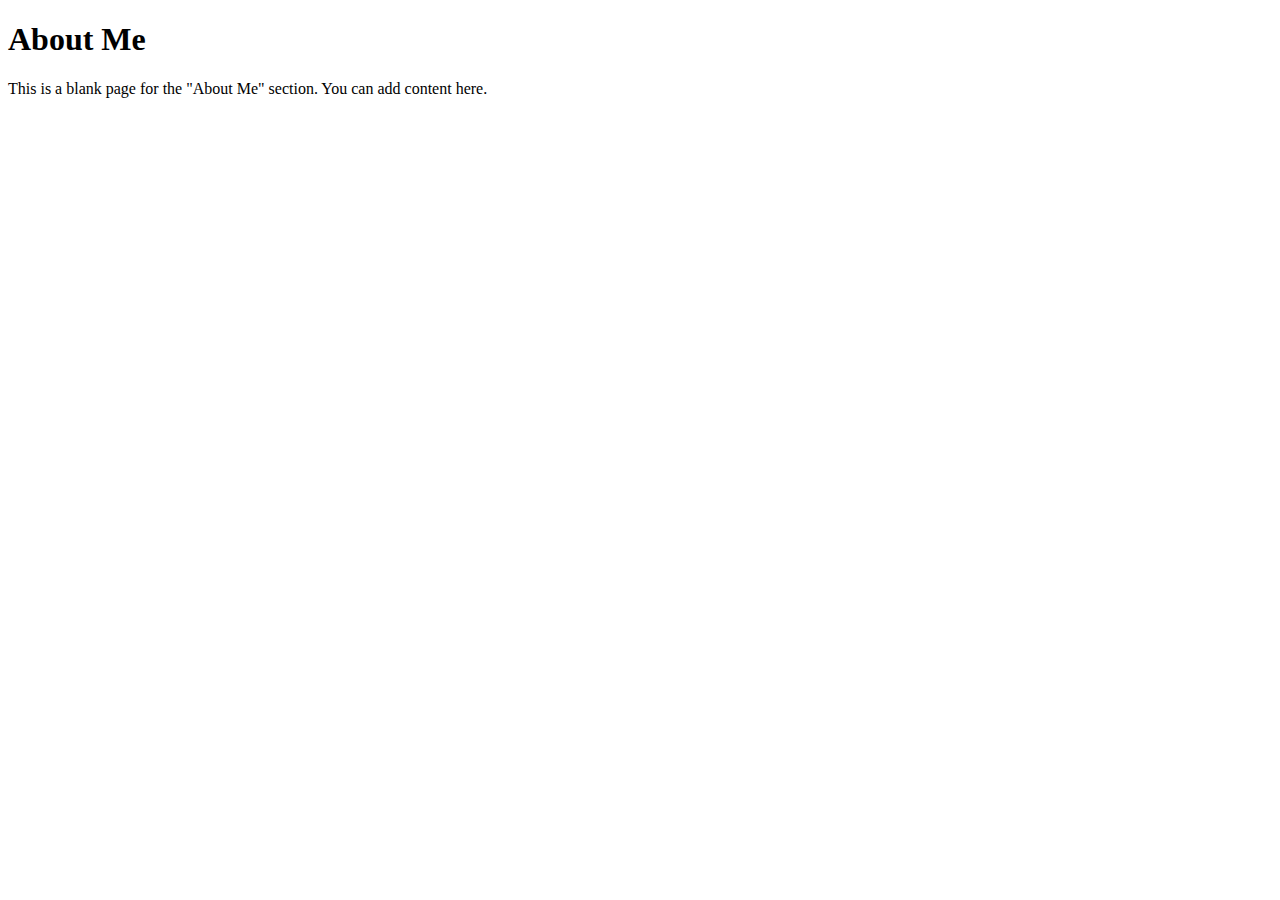
==== about.html @ 4448912f "first commit" ====
<!DOCTYPE html>
<html lang="en">
<head>
  <meta charset="UTF-8">
  <meta name="viewport" content="width=device-width, initial-scale=1.0">
  <title>About Me | Rachel Sadeh</title>
</head>
<body>
  <h1>About Me</h1>
  <p>This is a blank page for the "About Me" section. You can add content here.</p>
</body>
</html>
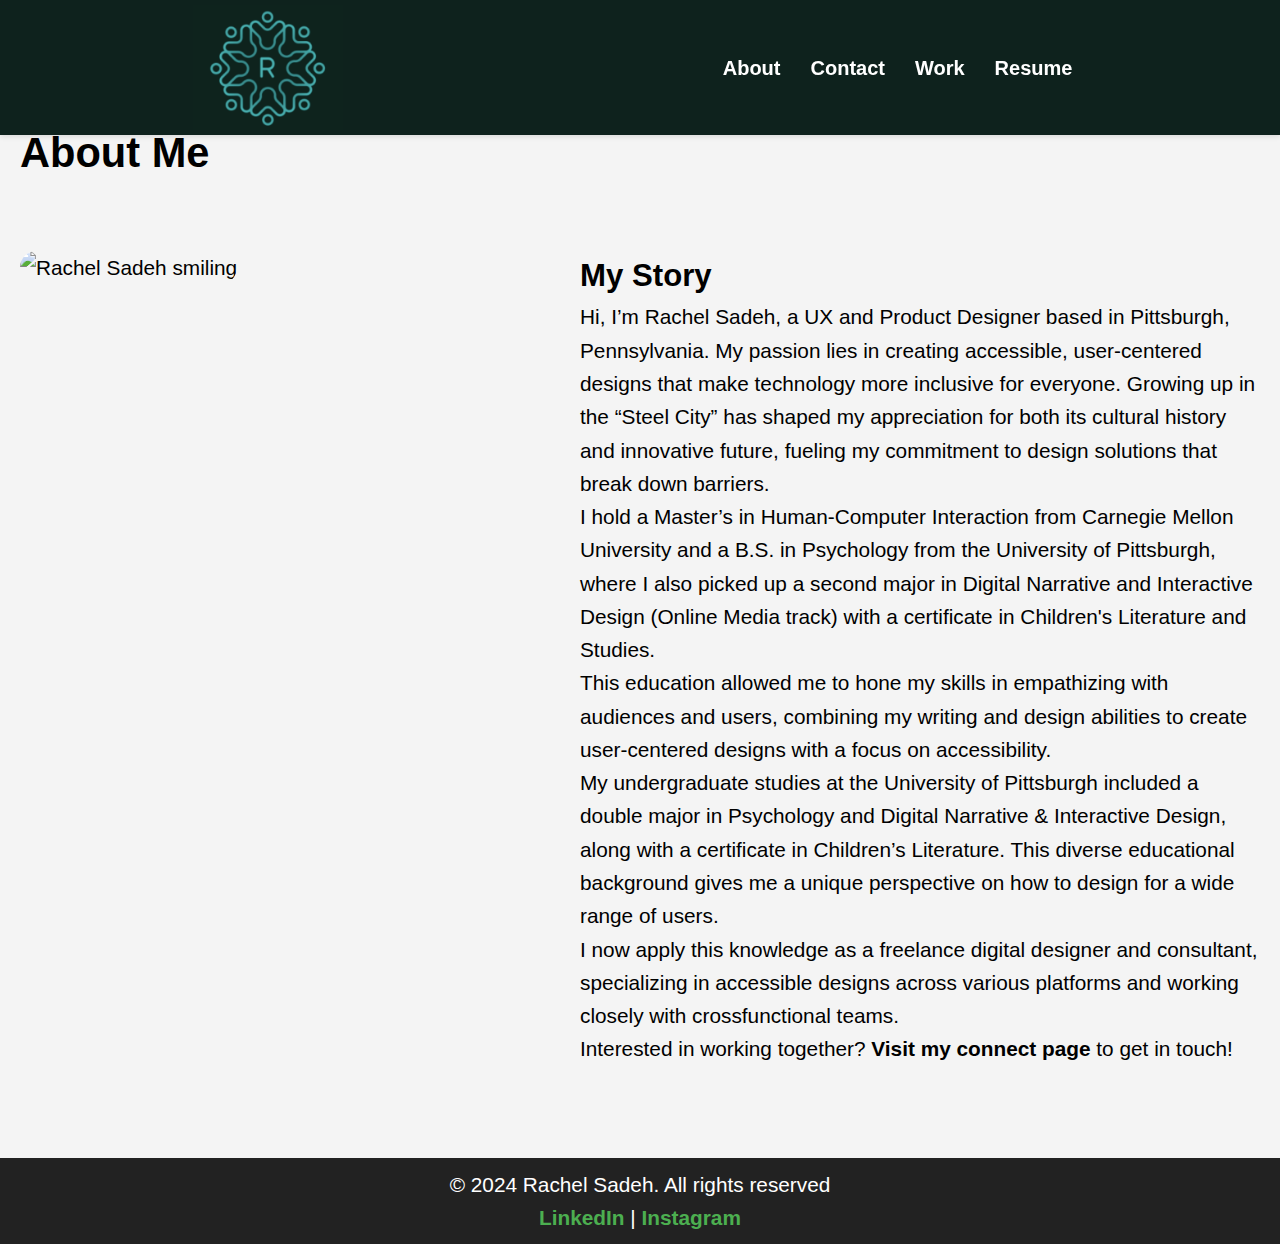
==== commit 0a7a1e15: "Commit 12/18/24" ====
--- a/about.html
+++ b/about.html
@@ -1,12 +1,111 @@
 <!DOCTYPE html>
 <html lang="en">
-<head>
-  <meta charset="UTF-8">
-  <meta name="viewport" content="width=device-width, initial-scale=1.0">
-  <title>About Me | Rachel Sadeh</title>
-</head>
-<body>
-  <h1>About Me</h1>
-  <p>This is a blank page for the "About Me" section. You can add content here.</p>
-</body>
+  <head>
+    <meta charset="UTF-8" />
+    <meta name="viewport" content="width=device-width, initial-scale=1.0" />
+    <title>About Me | Rachel Sadeh</title>
+    <link rel="stylesheet" href="styles.css" />
+  </head>
+  <body>
+    <!-- Header Section -->
+    <header class="main-header">
+      <a href="index.html" class="logo-container" aria-label="Go to homepage">
+        <img src="images/logo.png" alt="Rachel Sadeh Logo" class="logo" />
+      </a>
+      <nav id="main-nav" aria-label="Main Navigation">
+        <ul class="nav-links">
+          <li>
+            <a href="./about.html" aria-label="Go to About Me page">About</a>
+          </li>
+          <li>
+            <a href="./contact.html" aria-label="Go to Contact page">Contact</a>
+          </li>
+          <li>
+            <a href="#portfolio" aria-label="Go to Portfolio section">Work</a>
+          </li>
+          <li>
+            <a
+              href="./UX Design Resume Portfolio.pdf"
+              target="_blank"
+              aria-label="Download resume"
+              >Resume</a
+            >
+          </li>
+        </ul>
+      </nav>
+    </header>
+
+    <!-- Main Content -->
+    <main>
+      <h1>About Me</h1>
+      <section class="preface">
+        <div class="L-img-R-text">
+          <div class="l-img">
+            <img src="images/RS.png" alt="Rachel Sadeh smiling" />
+          </div>
+          <div class="r-text">
+            <h2>My Story</h2>
+            <p>
+              Hi, I’m Rachel Sadeh, a UX and Product Designer based in
+              Pittsburgh, Pennsylvania. My passion lies in creating accessible,
+              user-centered designs that make technology more inclusive for
+              everyone. Growing up in the “Steel City” has shaped my
+              appreciation for both its cultural history and innovative future,
+              fueling my commitment to design solutions that break down
+              barriers.
+            </p>
+            <p>
+              I hold a Master’s in Human-Computer Interaction from Carnegie
+              Mellon University and a B.S. in Psychology from the University of
+              Pittsburgh, where I also picked up a second major in Digital
+              Narrative and Interactive Design (Online Media track) with a
+              certificate in Children's Literature and Studies.
+            </p>
+            <p>
+              This education allowed me to hone my skills in empathizing with
+              audiences and users, combining my writing and design abilities to
+              create user-centered designs with a focus on accessibility.
+            </p>
+            <p>
+              My undergraduate studies at the University of Pittsburgh included
+              a double major in Psychology and Digital Narrative & Interactive
+              Design, along with a certificate in Children’s Literature. This
+              diverse educational background gives me a unique perspective on
+              how to design for a wide range of users.
+            </p>
+            <p>
+              I now apply this knowledge as a freelance digital designer and
+              consultant, specializing in accessible designs across various
+              platforms and working closely with crossfunctional teams.
+            </p>
+            <p>
+              Interested in working together?
+              <a href="./contact.html">Visit my connect page</a> to get in
+              touch!
+            </p>
+          </div>
+        </div>
+      </section>
+    </main>
+
+    <!-- Footer Section -->
+    <footer>
+      <p>&copy; 2024 Rachel Sadeh. All rights reserved</p>
+      <p>
+        <a
+          href="https://linkedin.com/in/rachel-sadeh"
+          target="_blank"
+          rel="noopener noreferrer"
+          >LinkedIn</a
+        >
+        |
+        <a
+          href="https://www.instagram.com/rachsadeh/?__d=1%2F"
+          target="_blank"
+          rel="noopener noreferrer"
+          >Instagram</a
+        >
+      </p>
+    </footer>
+  </body>
 </html>
--- a/styles.css
+++ b/styles.css
@@ -0,0 +1,373 @@
+/*resets browser defaults*/
+* {
+  margin: 0 auto;
+  padding: 0;
+  box-sizing: border-box;
+}
+
+/* adds smooth scroll effect to make the page section transitions more gently, also sets up for rems with font sizes*/
+html {
+  font-size: 100%;
+  scroll-behavior: smooth;
+}
+
+/* General Styles */
+body {
+  font-family: "Arial", sans-serif;
+  margin: 0;
+  padding: 0;
+  /* base font styling for legibility */
+  font-size: 1.3rem;
+  text-align: left;
+  line-height: 1.6;
+  box-sizing: border-box;
+
+  justify-content: center;
+  align-items: center;
+  height: 100vh;
+  background-color: #f4f4f4;
+
+  align-items: center; /* Vertically center the logo */
+  /* justify-content: flex-start; /* Align logo to the left */
+}
+
+/* general link styling */
+a {
+  color: var(--color-a);
+  font-weight: bold;
+  text-decoration: none;
+}
+
+a:hover {
+  text-decoration: underline;
+}
+
+header.main-header {
+  display: flex;
+  align-items: center; /* Vertically center the logo */
+  justify-content: flex-start; /* Align logo to the left */
+  position: fixed; /* Fix at the top of the screen */
+  top: 0;
+  left: 0;
+  width: 100%; /* Full width of the screen */
+  padding: 5px 20px; /* Further reduced padding for a shorter header */
+  background-color: #0e221d; /* Background color updated */
+  z-index: 100; /* Ensure it stays on top of other content */
+  box-shadow: 0 2px 5px rgba(0, 0, 0, 0.1); /* Optional: Add a shadow */
+}
+
+header .logo-container {
+  display: flex;
+  align-items: center;
+}
+
+.logo {
+  width: 150px; /* Adjust size as needed */
+  height: auto;
+  cursor: pointer; /* Changes cursor to indicate a clickable button */
+}
+
+/* Style the navigation */
+nav ul {
+  display: flex;
+  list-style: none;
+  margin-left: auto; /* Pushes the nav links to the right */
+  padding: 0;
+}
+
+nav ul li {
+  margin: 0 15px;
+}
+
+nav ul li a {
+  color: #fff; /* White text for links */
+  text-decoration: none;
+  font-size: 20px; /* Increased font size for header links */
+}
+
+/* Ensure proper spacing in the header */
+header .logo {
+  margin-right: 20px;
+}
+
+@media (max-width: 768px) {
+  .logo {
+    width: 100px; /* Adjust size for smaller screens */
+  }
+
+  nav ul {
+    flex-direction: column;
+    align-items: center;
+  }
+
+  nav ul li {
+    margin: 10px 0;
+  }
+
+  nav ul li a {
+    font-size: 22px; /* Larger font size for mobile screens */
+  }
+}
+
+main {
+  padding: 120px 20px 20px; /* Adjusted padding to avoid overlap with header */
+}
+
+/* Section Styles */
+section {
+  margin-bottom: 40px;
+}
+
+.project {
+  background: #f4f4f4;
+  padding: 15px;
+  margin-bottom: 20px;
+  border-radius: 5px;
+}
+
+.project h3 {
+  margin: 0;
+}
+
+/* Footer Styles */
+footer {
+  background: #222;
+  color: #fff;
+  text-align: center;
+  padding: 10px 0;
+}
+
+footer a {
+  color: #4caf50;
+  text-decoration: none;
+}
+
+.view-project-link {
+  display: inline-block;
+  padding: 10px 20px;
+  background-color: #333; /* Dark background color (match header/footer links color) */
+  color: white; /* White text */
+  text-align: center;
+  text-decoration: none; /* Remove underline */
+  border-radius: 5px; /* Rounded corners */
+  font-size: 16px;
+  transition: background-color 0.3s ease;
+}
+
+.view-project-link:hover {
+  background-color: #444; /* Darker shade on hover */
+}
+
+/* Style for the image container */
+.image-container {
+  display: flex;
+  justify-content: space-between; /* Space images evenly */
+  margin-top: 20px;
+}
+
+/* Style for the navigation bar */
+.nav-links {
+  list-style-type: none;
+  padding: 0;
+  margin: 0;
+  display: flex;
+}
+
+.nav-links li {
+  margin: 0 15px;
+}
+
+.nav-links a {
+  text-decoration: none;
+  color: #000;
+  font-weight: bold;
+}
+
+.nav-links a:hover {
+  color: #007bff;
+}
+
+/* Styling for the header */
+.main-header {
+  display: flex;
+  justify-content: space-between;
+  align-items: center;
+  padding: 20px;
+  background-color: #f8f9fa;
+}
+
+/* Project styling */
+.project {
+  margin: 20px 0;
+}
+
+.view-project-link {
+  color: #007bff;
+  text-decoration: none;
+}
+
+.view-project-link:hover {
+  text-decoration: underline;
+}
+
+.image-row img {
+  /* width: 150px;
+  height: auto;*/
+  border-radius: 5px;
+  justify-content: center;
+  margin-top: 20px;
+  width: 100%; /*Images fill the container equally*/
+  height: auto;
+  max-width: 200px; /*Ensure images have a max width*/
+}
+
+.row-pics {
+  width: 50%; /* Half the original width */
+  height: auto; /* Maintain aspect ratio */
+  display: inline-block; /* Ensure they align correctly in the row */
+  margin: 0; /* Remove default margins */
+  padding: 0; /* Remove any padding */
+}
+
+/* Style for the navigation bar */
+.nav-links {
+  list-style-type: none;
+  padding: 0;
+  margin: 0;
+  display: flex;
+}
+
+.nav-links li {
+  margin: 0 15px;
+}
+
+.nav-links a {
+  text-decoration: none;
+  color: white;
+  font-weight: bold;
+}
+
+.nav-links a:hover {
+  color: #007bff;
+}
+
+/* Styling for the header */
+.main-header {
+  display: flex;
+  justify-content: space-between;
+  align-items: center;
+  padding: 20px;
+  background-color: #f8f9fa;
+}
+
+/*.logo-container img {
+  width: 100px;
+}*/
+
+/* Project styling */
+.project {
+  margin: 20px 0;
+}
+
+.view-project-link {
+  color: #007bff;
+  text-decoration: none;
+}
+
+.view-project-link:hover {
+  text-decoration: underline;
+}
+
+.hero-image {
+  width: 100%; /* Makes the image take up the full width */
+  height: auto; /* Maintains the aspect ratio */
+  display: block; /* Removes any inline spacing */
+}
+
+html {
+  scroll-behavior: smooth;
+}
+
+/* preface sections of each page */
+
+.L-img-R-text {
+  padding-top: 4rem;
+  padding-bottom: 2rem;
+
+  display: flex;
+  flex-direction: row;
+  justify-content: center;
+  align-items: flex-start;
+}
+
+.l-img {
+  width: 40%;
+}
+
+.l-img > img {
+  width: 100%;
+  border-radius: 2rem;
+}
+
+.L-img-R-text > .r-text {
+  padding-left: 4rem;
+  width: 60%;
+  max-width: 48rem;
+}
+
+#testimonials {
+  padding: 50px 20px;
+  background-color: #f9f9f9;
+}
+
+.testimonials-container {
+  display: flex;
+  justify-content: space-between;
+  gap: 20px;
+  margin-top: 20px;
+}
+
+.testimonial {
+  flex: 1;
+  padding: 20px;
+  background-color: #ffffff;
+  box-shadow: 0 4px 6px rgba(0, 0, 0, 0.1);
+  border-radius: 8px;
+  text-align: center;
+}
+
+.testimonial p {
+  font-size: 1rem;
+  color: #333;
+  margin-bottom: 20px;
+}
+
+.testimonial-info {
+  display: flex;
+  align-items: center;
+  gap: 15px;
+  margin-top: 20px;
+}
+
+.testimonial-info img {
+  width: 100px;
+  height: 100px;
+  border-radius: 50%;
+  object-fit: cover;
+  border: 3px solid #ddd;
+}
+
+.person-details {
+  text-align: left;
+}
+
+.person-details strong {
+  font-size: 1rem;
+  color: #333;
+}
+
+.person-details p {
+  font-size: 0.8rem;
+  color: #666;
+  margin: 0;
+}
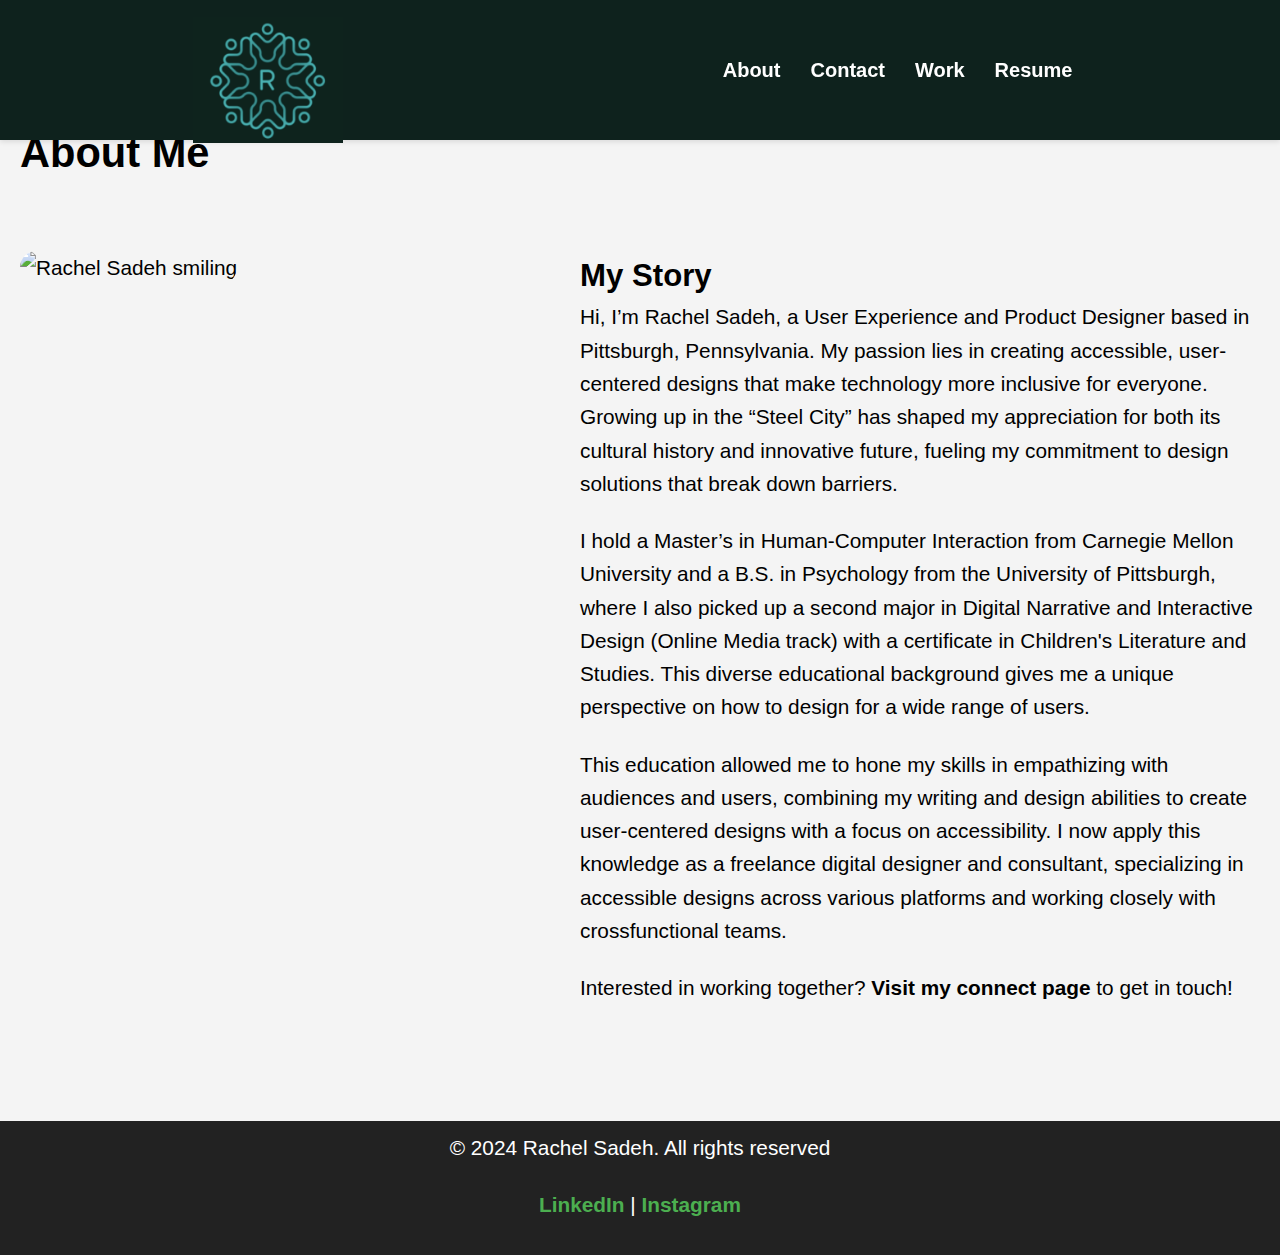
==== commit ead2af1e: "Commit 12/31/24" ====
--- a/about.html
+++ b/about.html
@@ -2,26 +2,38 @@
 <html lang="en">
   <head>
     <meta charset="UTF-8" />
+    <meta
+      name="description"
+      content="Portfolio of Rachel Sadeh, UX/UI Designer specializing in healthcare, assistive technologies, Human-AI interfaces, and accessibility."
+    />
     <meta name="viewport" content="width=device-width, initial-scale=1.0" />
-    <title>About Me | Rachel Sadeh</title>
+    <title>Contact | Rachel Sadeh</title>
+    <link rel="icon" href="icons/favicon-32x32.png" />
     <link rel="stylesheet" href="styles.css" />
   </head>
   <body>
     <!-- Header Section -->
-    <header class="main-header">
+    <header class="header">
       <a href="index.html" class="logo-container" aria-label="Go to homepage">
         <img src="images/logo.png" alt="Rachel Sadeh Logo" class="logo" />
       </a>
       <nav id="main-nav" aria-label="Main Navigation">
         <ul class="nav-links">
           <li>
-            <a href="./about.html" aria-label="Go to About Me page">About</a>
+            <a
+              href="about.html"
+              target="_blank"
+              aria-label="Go to About Me page"
+              >About</a
+            >
           </li>
-          <li>
+          <li class="Contact">
             <a href="./contact.html" aria-label="Go to Contact page">Contact</a>
           </li>
           <li>
-            <a href="#portfolio" aria-label="Go to Portfolio section">Work</a>
+            <a href="index.html#portfolio" aria-label="Go to Portfolio section"
+              >Work</a
+            >
           </li>
           <li>
             <a
@@ -46,12 +58,12 @@
           <div class="r-text">
             <h2>My Story</h2>
             <p>
-              Hi, I’m Rachel Sadeh, a UX and Product Designer based in
-              Pittsburgh, Pennsylvania. My passion lies in creating accessible,
-              user-centered designs that make technology more inclusive for
-              everyone. Growing up in the “Steel City” has shaped my
-              appreciation for both its cultural history and innovative future,
-              fueling my commitment to design solutions that break down
+              Hi, I’m Rachel Sadeh, a User Experience and Product Designer based
+              in Pittsburgh, Pennsylvania. My passion lies in creating
+              accessible, user-centered designs that make technology more
+              inclusive for everyone. Growing up in the “Steel City” has shaped
+              my appreciation for both its cultural history and innovative
+              future, fueling my commitment to design solutions that break down
               barriers.
             </p>
             <p>
@@ -59,25 +71,25 @@
               Mellon University and a B.S. in Psychology from the University of
               Pittsburgh, where I also picked up a second major in Digital
               Narrative and Interactive Design (Online Media track) with a
-              certificate in Children's Literature and Studies.
+              certificate in Children's Literature and Studies. This diverse
+              educational background gives me a unique perspective on how to
+              design for a wide range of users.
             </p>
             <p>
               This education allowed me to hone my skills in empathizing with
               audiences and users, combining my writing and design abilities to
-              create user-centered designs with a focus on accessibility.
+              create user-centered designs with a focus on accessibility. I now
+              apply this knowledge as a freelance digital designer and
+              consultant, specializing in accessible designs across various
+              platforms and working closely with crossfunctional teams.
             </p>
-            <p>
+            <!--<p>
               My undergraduate studies at the University of Pittsburgh included
               a double major in Psychology and Digital Narrative & Interactive
               Design, along with a certificate in Children’s Literature. This
               diverse educational background gives me a unique perspective on
               how to design for a wide range of users.
-            </p>
-            <p>
-              I now apply this knowledge as a freelance digital designer and
-              consultant, specializing in accessible designs across various
-              platforms and working closely with crossfunctional teams.
-            </p>
+            </p> -->
             <p>
               Interested in working together?
               <a href="./contact.html">Visit my connect page</a> to get in
--- a/styles.css
+++ b/styles.css
@@ -42,19 +42,33 @@
   text-decoration: underline;
 }
 
-header.main-header {
-  display: flex;
-  align-items: center; /* Vertically center the logo */
-  justify-content: flex-start; /* Align logo to the left */
-  position: fixed; /* Fix at the top of the screen */
+header {
+  display: flex;
+  align-items: center;
+  justify-content: flex-start;
+  position: fixed;
   top: 0;
   left: 0;
-  width: 100%; /* Full width of the screen */
-  padding: 5px 20px; /* Further reduced padding for a shorter header */
-  background-color: #0e221d; /* Background color updated */
-  z-index: 100; /* Ensure it stays on top of other content */
-  box-shadow: 0 2px 5px rgba(0, 0, 0, 0.1); /* Optional: Add a shadow */
-}
+  width: 100%;
+  padding: 10px 20px;
+  background-color: #0e221d;
+  z-index: 100;
+  box-shadow: 0 2px 5px rgba(0, 0, 0, 0.1);
+}
+/*
+header {
+  display: flex;
+  align-items: center; /* Vertically center the logo 
+  justify-content: flex-start; /* Align logo to the left 
+  position: fixed; /* Fix at the top of the screen 
+  top: 0;
+  left: 0;
+  width: 100%; /* Full width of the screen 
+padding: 5px 20px; /* Further reduced padding for a shorter header 
+  background-color: #0e221d; /* Background color updated 
+  z-index: 100; /* Ensure it stays on top of other content 
+  box-shadow: 0 2px 5px rgba(0, 0, 0, 0.1); /* Optional: Add a shadow 
+}*/
 
 header .logo-container {
   display: flex;
@@ -95,18 +109,17 @@
     width: 100px; /* Adjust size for smaller screens */
   }
 
-  nav ul {
+  /* nav ul {
     flex-direction: column;
     align-items: center;
   }
 
-  nav ul li {
+  /*nav ul li {
     margin: 10px 0;
   }
 
   nav ul li a {
     font-size: 22px; /* Larger font size for mobile screens */
-  }
 }
 
 main {
@@ -119,7 +132,7 @@
 }
 
 .project {
-  background: #f4f4f4;
+  background: #f9f9f9;
   padding: 15px;
   margin-bottom: 20px;
   border-radius: 5px;
@@ -179,21 +192,12 @@
 
 .nav-links a {
   text-decoration: none;
-  color: #000;
+  color: white;
   font-weight: bold;
 }
 
 .nav-links a:hover {
-  color: #007bff;
-}
-
-/* Styling for the header */
-.main-header {
-  display: flex;
-  justify-content: space-between;
-  align-items: center;
-  padding: 20px;
-  background-color: #f8f9fa;
+  color: #4caf50;
 }
 
 /* Project styling */
@@ -201,24 +205,20 @@
   margin: 20px 0;
 }
 
-.view-project-link {
-  color: #007bff;
-  text-decoration: none;
-}
-
 .view-project-link:hover {
   text-decoration: underline;
 }
 
-.image-row img {
+.image-row img,
+.logo-container {
   /* width: 150px;
   height: auto;*/
   border-radius: 5px;
   justify-content: center;
   margin-top: 20px;
-  width: 100%; /*Images fill the container equally*/
-  height: auto;
-  max-width: 200px; /*Ensure images have a max width*/
+  width: auto; /*Images fill the container equally*/
+  height: 100px;
+  max-width: 400px; /*Ensure images have a max width*/
 }
 
 .row-pics {
@@ -228,38 +228,6 @@
   margin: 0; /* Remove default margins */
   padding: 0; /* Remove any padding */
 }
-
-/* Style for the navigation bar */
-.nav-links {
-  list-style-type: none;
-  padding: 0;
-  margin: 0;
-  display: flex;
-}
-
-.nav-links li {
-  margin: 0 15px;
-}
-
-.nav-links a {
-  text-decoration: none;
-  color: white;
-  font-weight: bold;
-}
-
-.nav-links a:hover {
-  color: #007bff;
-}
-
-/* Styling for the header */
-.main-header {
-  display: flex;
-  justify-content: space-between;
-  align-items: center;
-  padding: 20px;
-  background-color: #f8f9fa;
-}
-
 /*.logo-container img {
   width: 100px;
 }*/
@@ -270,7 +238,7 @@
 }
 
 .view-project-link {
-  color: #007bff;
+  color: #fff;
   text-decoration: none;
 }
 
@@ -280,8 +248,10 @@
 
 .hero-image {
   width: 100%; /* Makes the image take up the full width */
-  height: auto; /* Maintains the aspect ratio */
+  height: 70vh; /* Adjust the height to control how much is displayed */
   display: block; /* Removes any inline spacing */
+  object-fit: cover; /* Ensures the image fills the container while preserving its aspect ratio */
+  object-position: center center; /* Centers the image in the container */
 }
 
 html {
@@ -371,3 +341,54 @@
   color: #666;
   margin: 0;
 }
+
+/* Awards Section */
+#awards-press {
+  padding: 50px 20px;
+  background-color: #f9f9f9;
+  text-align: center;
+}
+
+#awards-press h2 {
+  font-size: 2rem;
+  color: #333;
+  margin-bottom: 30px;
+}
+
+.awards-container {
+  display: flex;
+  justify-content: center;
+  align-items: center;
+  flex-wrap: wrap;
+  gap: 20px;
+}
+
+.award {
+  width: 150px;
+  height: 150px;
+  border-radius: 10px;
+  overflow: hidden;
+  box-shadow: 0 4px 6px rgba(0, 0, 0, 0.1);
+  transition: transform 0.3s ease, box-shadow 0.3s ease;
+}
+
+.award img {
+  width: 100%;
+  height: 100%;
+  object-fit: cover;
+}
+
+.award:hover {
+  transform: scale(1.05);
+  box-shadow: 0 6px 10px rgba(0, 0, 0, 0.2);
+}
+
+.award p {
+  font-size: 1rem;
+  color: #333;
+  margin-bottom: 20px;
+}
+
+p {
+  margin-bottom: 1.5rem; /* Adjust the value to control spacing */
+}
